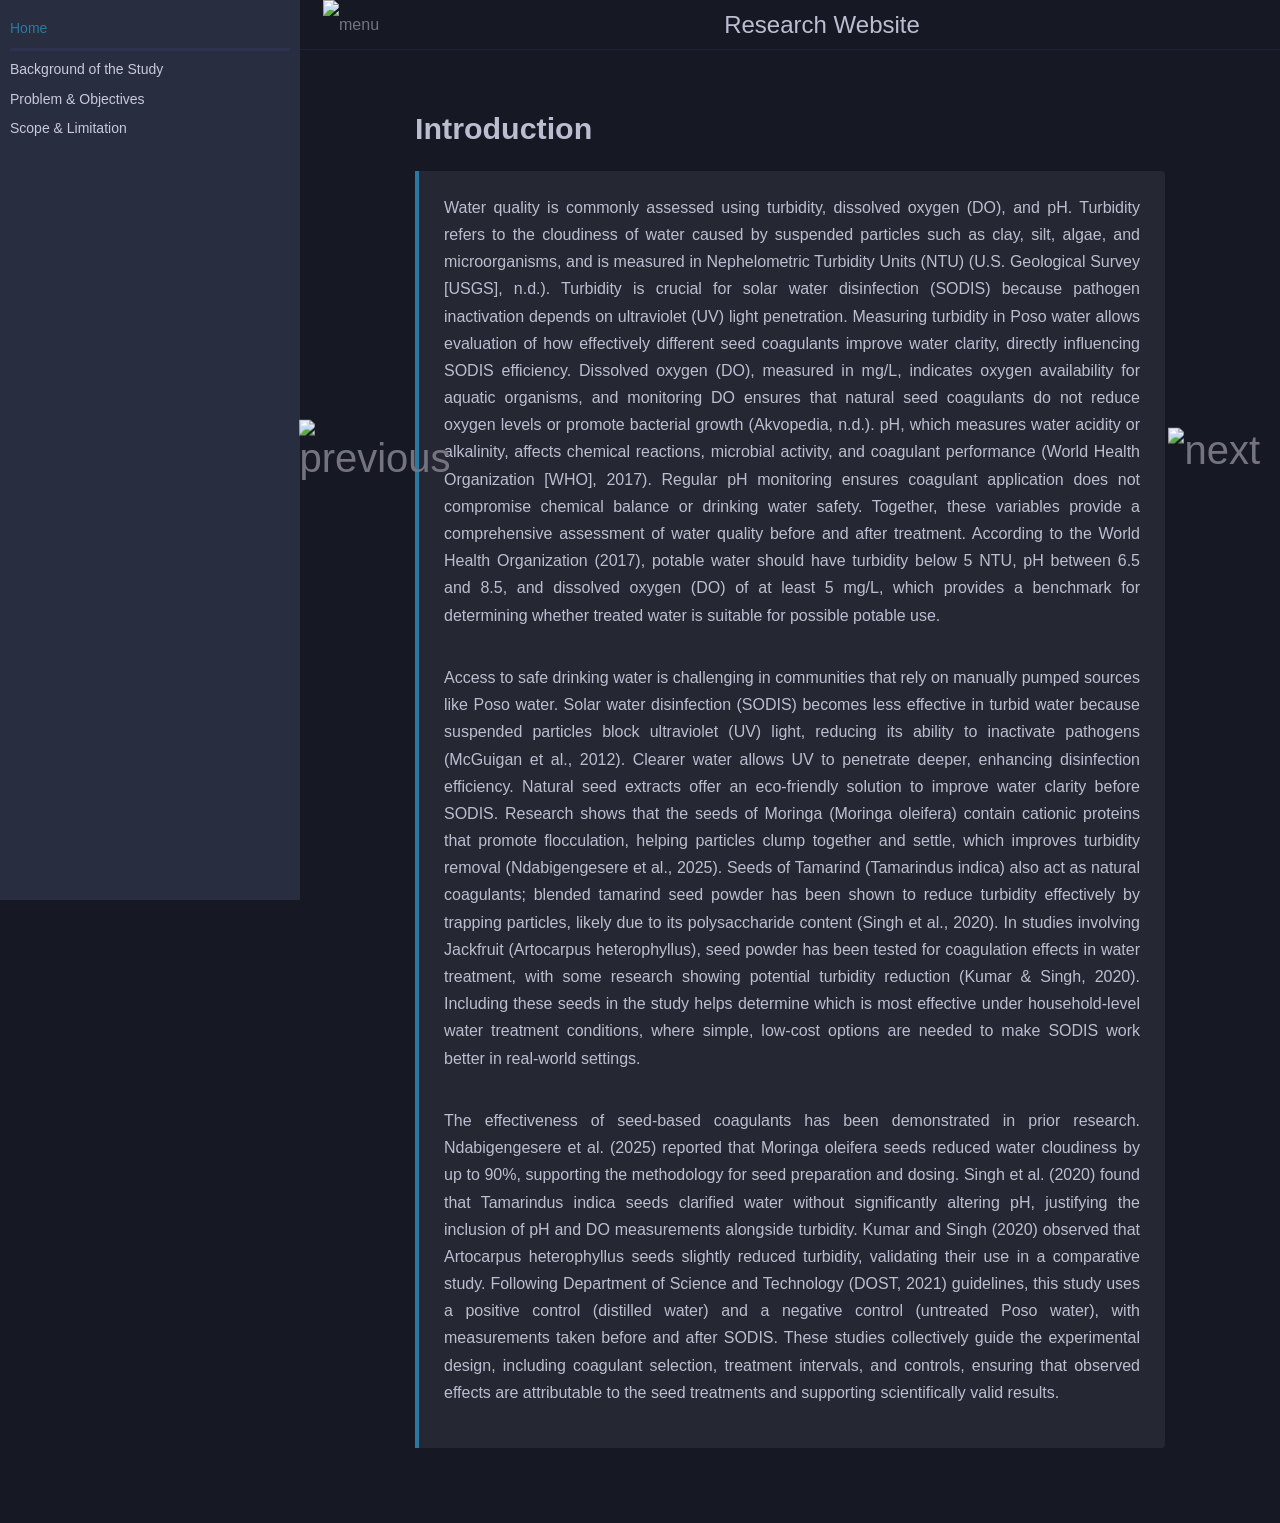
==== background.html @ 701020bc "feat: add background page" ====
<!doctype html>
<html lang="en" class="navy">
  <head>
    <meta charset="UTF-8" />
    <meta name="viewport" content="width=device-width, initial-scale=1.0" />
    <title>Home - Research Website</title>

    <!--External CSS-->
    <link rel="stylesheet" href="css/style.css" />

    <!--Internal CSS-->
    <style>
      .hero {
        background-color: var(--quote-bg);
        border-left: 4px solid var(--sidebar-active);
        padding: 2rem 2.5rem;
        margin-bottom: 2rem;
        border-radius: 0 8px 8px 0;
      }

      .hero h1 {
        font-size: 3rem;
        font-weight: 700;
        margin-bottom: 0.5rem;
        color: var(--fg);
      }

      .hero .meta {
        font-size: 1.4rem;
        color: var(--icons);
      }

      .member-list {
        display: flex;
        gap: 1rem;
        flex-wrap: wrap;
        list-style: none;
        padding: 0;
        margin: 1rem 0 2rem;
      }

      .member-list li {
        background-color: var(--quote-bg);
        border: 1px solid var(--table-border-color);
        border-radius: 6px;
        padding: 0.6rem 1.2rem;
        font-size: 1.4rem;
      }
    </style>
  </head>
  <body>
    <!--Input -->
    <input type="checkbox" id="sidebar-toggle-anchor" checked />

    <!--SideBar-->
    <nav class="sidebar">
      <div class="sidebar-scrollbox">
        <ol class="chapter">
          <li class="chapter-item">
            <span class="chapter-link-wrapper">
              <a href="index.html" class="active"> Home </a>
            </span>
          </li>

          <li class="spacer"></li>

          <!--Background SideBar Link -->
          <li class="chapter-item">
            <span class="chapter-link-wrapper">
              <a href="background.html">Background of the Study</a>
            </span>
          </li>

          <!--Problem & Objectives SideBar Link -->
          <li class="chapter-item">
            <span class="chapter-link-wrapper">
              <a href="problem.html">Problem &amp; Objectives</a>
            </span>
          </li>

          <!--Scope & Limitations SideBar Link -->
          <li class="chapter-item">
            <span class="chapter-link-wrapper">
              <a href="scope.html">Scope &amp; Limitation</a>
            </span>
          </li>
        </ol>
      </div>
    </nav>

    <!--Page Wrapper -->
    <div class="page-wrapper">
      <!--Top Menu Bar -->
      <div class="menu-bar">
        <div class="left-buttons">
          <label class="icon-button" for="sidebar-toggle-anchor">
            <img src="images/menu.svg" alt="menu" />
          </label>
        </div>

        <h1 class="menu-title">Research Website</h1>

        <div class="right-buttons"></div>
      </div>

      <!--Wide Nav Arrows -->
      <nav class="nav-wide-wrapper" aria-label="Page navigation">
        <!--Previous Arrow -->
        <a
          href="scope.html"
          class="nav-chapters previous"
          title="Previous chapter"
        >
          <img src="images/chevron-left.svg" alt="previous" />
        </a>
        <!--Next Arrow -->
        <a
          href="background.html"
          class="nav-chapters next"
          title="Previous chapter"
        >
          <img src="images/chevron-right.svg" alt="next" />
        </a>
      </nav>

      <!--Main Page -->
      <div class="page">
        <div id="content">
          <main>
            <h2 id="introduction">Introduction</h2>
            <div class="note">
              <p style="padding: 0.8rem 0; text-align: justify">
                Water quality is commonly assessed using turbidity, dissolved
                oxygen (DO), and pH. Turbidity refers to the cloudiness of water
                caused by suspended particles such as clay, silt, algae, and
                microorganisms, and is measured in Nephelometric Turbidity Units
                (NTU) (U.S. Geological Survey [USGS], n.d.). Turbidity is
                crucial for solar water disinfection (SODIS) because pathogen
                inactivation depends on ultraviolet (UV) light penetration.
                Measuring turbidity in Poso water allows evaluation of how
                effectively different seed coagulants improve water clarity,
                directly influencing SODIS efficiency. Dissolved oxygen (DO),
                measured in mg/L, indicates oxygen availability for aquatic
                organisms, and monitoring DO ensures that natural seed
                coagulants do not reduce oxygen levels or promote bacterial
                growth (Akvopedia, n.d.). pH, which measures water acidity or
                alkalinity, affects chemical reactions, microbial activity, and
                coagulant performance (World Health Organization [WHO], 2017).
                Regular pH monitoring ensures coagulant application does not
                compromise chemical balance or drinking water safety. Together,
                these variables provide a comprehensive assessment of water
                quality before and after treatment. According to the World
                Health Organization (2017), potable water should have turbidity
                below 5 NTU, pH between 6.5 and 8.5, and dissolved oxygen (DO)
                of at least 5 mg/L, which provides a benchmark for determining
                whether treated water is suitable for possible potable use.
              </p>

              <p style="padding: 0.8rem 0; text-align: justify">
                Access to safe drinking water is challenging in communities that
                rely on manually pumped sources like Poso water. Solar water
                disinfection (SODIS) becomes less effective in turbid water
                because suspended particles block ultraviolet (UV) light,
                reducing its ability to inactivate pathogens (McGuigan et al.,
                2012). Clearer water allows UV to penetrate deeper, enhancing
                disinfection efficiency. Natural seed extracts offer an
                eco-friendly solution to improve water clarity before SODIS.
                Research shows that the seeds of Moringa (Moringa oleifera)
                contain cationic proteins that promote flocculation, helping
                particles clump together and settle, which improves turbidity
                removal (Ndabigengesere et al., 2025). Seeds of Tamarind
                (Tamarindus indica) also act as natural coagulants; blended
                tamarind seed powder has been shown to reduce turbidity
                effectively by trapping particles, likely due to its
                polysaccharide content (Singh et al., 2020). In studies
                involving Jackfruit (Artocarpus heterophyllus), seed powder has
                been tested for coagulation effects in water treatment, with
                some research showing potential turbidity reduction (Kumar &
                Singh, 2020). Including these seeds in the study helps determine
                which is most effective under household-level water treatment
                conditions, where simple, low-cost options are needed to make
                SODIS work better in real-world settings.
              </p>

              <p style="padding: 0.8rem 0; text-align: justify">
                The effectiveness of seed-based coagulants has been demonstrated
                in prior research. Ndabigengesere et al. (2025) reported that
                Moringa oleifera seeds reduced water cloudiness by up to 90%,
                supporting the methodology for seed preparation and dosing.
                Singh et al. (2020) found that Tamarindus indica seeds clarified
                water without significantly altering pH, justifying the
                inclusion of pH and DO measurements alongside turbidity. Kumar
                and Singh (2020) observed that Artocarpus heterophyllus seeds
                slightly reduced turbidity, validating their use in a
                comparative study. Following Department of Science and
                Technology (DOST, 2021) guidelines, this study uses a positive
                control (distilled water) and a negative control (untreated Poso
                water), with measurements taken before and after SODIS. These
                studies collectively guide the experimental design, including
                coagulant selection, treatment intervals, and controls, ensuring
                that observed effects are attributable to the seed treatments
                and supporting scientifically valid results.
              </p>
            </div>
          </main>

          <nav class="nav-wrapper" aria-label="Page navigation">
            <a
              href="scope.html"
              class="mobile-nav-chapters previous"
              title="Previous chapter"
              aria-label="Previous chapter"
            >
              <svg xmlns="http://www.w3.org/2000/svg" viewBox="0 0 320 512">
                <path
                  d="M41.4 233.4c-12.5 12.5-12.5 32.8 0 45.3l160 160c12.5 12.5 32.8 12.5 45.3 0s12.5-32.8 0-45.3L109.3 256 246.6 118.6c12.5-12.5 12.5-32.8 0-45.3s-32.8-12.5-45.3 0l-160 160z"
                />
              </svg>
            </a>
            <a
              href="background.html"
              class="mobile-nav-chapters next"
              title="Next chapter"
              aria-label="Next chapter"
            >
              <svg xmlns="http://www.w3.org/2000/svg" viewBox="0 0 320 512">
                <path
                  d="M278.6 233.4c12.5 12.5 12.5 32.8 0 45.3l-160 160c-12.5 12.5-32.8 12.5-45.3 0s-12.5-32.8 0-45.3L210.7 256 73.4 118.6c-12.5-12.5-12.5-32.8 0-45.3s32.8-12.5 45.3 0l160 160z"
                />
              </svg>
            </a>
            <div style="clear: both"></div>
          </nav>
        </div>
      </div>
    </div>
  </body>
</html>
---- css/style.css ----
:root {
  font-size: 62.5%;
  --sidebar-width: 300px;
  --menu-bar-height: 50px;
  --page-padding: 15px;
  --content-max-width: 750px;
  --mono-font: "Source Code Pro", Consolas, "Ubuntu Mono", monospace;
  --code-font-size: 0.875em;
}

html {
  --bg: hsl(0, 0%, 100%);
  --fg: hsl(0, 0%, 0%);
  --sidebar-bg: #fafafa;
  --sidebar-fg: hsl(0, 0%, 0%);
  --sidebar-non-existant: #aaaaaa;
  --sidebar-active: #1f1fff;
  --sidebar-spacer: #f4f4f4;
  --scrollbar: #8f8f8f;
  --icons: #747474;
  --icons-hover: #000000;
  --links: #20609f;
  --inline-code-color: #301900;
  --theme-hover: #e6e6e6;
  --quote-bg: hsl(197, 37%, 96%);
  --quote-border: hsl(197, 37%, 91%);
  --table-border-color: hsl(0, 0%, 95%);
  --table-header-bg: hsl(0, 0%, 80%);
  --table-alternate-bg: hsl(0, 0%, 97%);
}

html.navy {
  --bg: hsl(226, 23%, 11%);
  --fg: #bcbdd0;
  --sidebar-bg: #282d3f;
  --sidebar-fg: #c8c9db;
  --sidebar-non-existant: #505274;
  --sidebar-active: #2b79a2;
  --sidebar-spacer: #2d334f;
  --scrollbar: var(--sidebar-fg);
  --icons: #737480;
  --icons-hover: #b7b9cc;
  --links: #2b79a2;
  --inline-code-color: #c5c8c6;
  --theme-hover: #282e40;
  --quote-bg: hsl(226, 15%, 17%);
  --quote-border: hsl(226, 15%, 22%);
  --table-border-color: hsl(226, 23%, 16%);
  --table-header-bg: hsl(226, 23%, 31%);
  --table-alternate-bg: hsl(226, 23%, 14%);
}

*,
*::before,
*::after {
  box-sizing: border-box;
  margin: 0;
  padding: 0;
}

html {
  font-family: "Open Sans", Arial, sans-serif;
  color: var(--fg);
  background-color: var(--bg);
  scrollbar-color: var(--scrollbar) transparent;
}

body {
  font-size: 1.6rem;
  overflow-x: hidden;
}

#sidebar-toggle-anchor {
  display: none;
}

.sidebar {
  position: fixed;
  left: 0;
  top: 0;
  bottom: 0;
  width: var(--sidebar-width);
  background-color: var(--sidebar-bg);
  color: var(--sidebar-fg);
  font-size: 0.875em;
  overflow: hidden;
  z-index: 200;
  transition: transform 0.3s;
}

.sidebar-scrollbox {
  overflow-y: auto;
  position: absolute;
  top: 0;
  bottom: 0;
  left: 0;
  right: 0;
  padding: 10px 10px;
}

#sidebar-toggle-anchor:not(:checked) ~ .sidebar {
  transform: translateX(calc(0px - var(--sidebar-width)));
}

@media only screen and (min-width: 620px) {
  #sidebar-toggle-anchor:checked ~ .page-wrapper {
    margin-left: var(--sidebar-width);
  }
}

.chapter {
  list-style: none;
  padding-left: 0;
  line-height: 2.2em;
}

.chapter li {
  color: var(--sidebar-non-existant);
  line-height: 1.5em;
  margin-top: 0.6em;
}

.chapter-link-wrapper {
  display: flex;
}

.chapter li a {
  text-decoration: none;
  color: var(--sidebar-fg);
  transition: color 0.2s;
}

.chapter li a:hover {
  color: var(--sidebar-active);
}

.chapter li a.active {
  color: var(--sidebar-active);
}

.chapter li.part-title {
  font-weight: bold;
  margin: 5px 0;
}

.section {
  list-style: none;
  padding-left: 20px;
  line-height: 1.9em;
}

.spacer {
  width: 100%;
  height: 3px;
  margin: 5px 0;
  background-color: var(--sidebar-spacer);
}

.page-wrapper {
  background-color: var(--bg);
  transition: margin-left 0.3s ease;
  min-height: 100vh;
}

.menu-bar {
  position: sticky;
  top: 0;
  z-index: 101;
  display: flex;
  align-items: center;
  background-color: var(--bg);
  border-bottom: 1px solid var(--table-border-color);
  height: var(--menu-bar-height);
  padding: 0 var(--page-padding);
}

.left-buttons {
  display: flex;
  align-items: center;
  gap: 4px;
}

.icon-button {
  border: none;
  background: none;
  color: var(--icons);
  cursor: pointer;
  padding: 0 8px;
  line-height: var(--menu-bar-height);
  font-size: 1.6rem;
  transition: color 0.2s;
  display: flex;
  align-items: center;
}

.icon-button:hover {
  color: var(--icons-hover);
}

.icon-button svg {
  width: 1em;
  height: 1em;
  fill: currentColor;
}

.menu-title {
  flex: 1;
  text-align: center;
  font-size: 2.4rem;
  font-weight: 200;
  white-space: nowrap;
  overflow: hidden;
  text-overflow: ellipsis;
  color: var(--fg);
}

.right-buttons {
  display: flex;
  align-items: center;
  margin-right: 8px;
}

.page {
  padding: 0 var(--page-padding);
}

#content {
  overflow-y: auto;
  padding: 0 5px 50px 5px;
}

#content main {
  margin: 0 auto;
  max-width: var(--content-max-width);
}

#content p {
  line-height: 1.7;
  margin-bottom: 1.2em;
}
#content ol {
  line-height: 1.7;
  margin-bottom: 1.2em;
  margin-left: 1.5em;
}
#content ul {
  line-height: 1.7;
  margin-bottom: 1.2em;
  margin-left: 1.5em;
}
#content li {
  margin-bottom: 0.5em;
}
#content blockquote p {
  margin-bottom: 0.5em;
}

#content a {
  color: var(--links);
  text-decoration: none;
}
#content a:hover {
  text-decoration: underline;
}

#content img,
#content video {
  max-width: 100%;
}

#content h1 {
  font-size: 2.8em;
  font-weight: 700;
  margin-top: 0.5em;
  margin-bottom: 0.8em;
  line-height: 1.2;
  color: var(--fg);
  border-bottom: 1px solid var(--table-border-color);
  padding-bottom: 0.3em;
}

#content h2,
#content h3 {
  margin-top: 2em;
  margin-bottom: 0.6em;
}
#content h2 {
  font-size: 1.9em;
  font-weight: 600;
}
#content h3 {
  font-size: 1.5em;
  font-weight: 600;
}
#content h4,
#content h5 {
  margin-top: 1.5em;
}

.nav-wide-wrapper {
  position: absolute;
  left: 0;
  right: 0;
  top: 0;
  bottom: 0;
  pointer-events: none;
}

.nav-chapters {
  font-size: 2.5em;
  text-align: center;
  text-decoration: none;
  position: absolute;
  top: 50%;
  transform: translateY(-50%);
  margin: 0;
  max-width: 150px;
  min-width: 90px;
  display: flex;
  justify-content: center;
  align-items: center;
  color: var(--icons);
  transition:
    color 0.2s,
    background-color 0.2s;
  border-radius: 8px;
  padding: 20px;
  pointer-events: auto;
  z-index: 210;
}

.nav-chapters:hover {
  text-decoration: none;
  background-color: var(--theme-hover);
  color: var(--icons-hover);
}

.nav-chapters svg {
  width: 1em;
  height: 1em;
  fill: currentColor;
}

.nav-chapters.previous {
  left: 0;
}
.nav-chapters.next {
  right: 0;
}

.nav-wrapper {
  margin-top: 50px;
  display: none;
}

.mobile-nav-chapters {
  font-size: 2.5em;
  text-align: center;
  text-decoration: none;
  width: 90px;
  border-radius: 8px;
  background-color: var(--sidebar-bg);
  color: var(--icons);
  display: flex;
  align-items: center;
  justify-content: center;
  padding: 12px 0;
  transition:
    color 0.2s,
    background-color 0.2s;
}

.mobile-nav-chapters svg {
  width: 0.7em;
  height: 0.7em;
  fill: currentColor;
}

.mobile-nav-chapters:hover {
  color: var(--icons-hover);
}

.previous {
  float: left;
}
.next {
  float: right;
}

@media only screen and (max-width: 1080px) {
  .nav-wide-wrapper {
    display: none;
  }
  .nav-wrapper {
    display: block;
  }
}

blockquote {
  margin: 25px 0;
  padding: 15px 25px;
  color: var(--fg);
  background-color: var(--quote-bg);
  border-left: 4px solid var(--sidebar-active);
  border-radius: 0 4px 4px 0;
  line-height: 1.6;
}

.note {
  margin: 25px 0;
  padding: 15px 25px;
  color: var(--fg);
  background-color: var(--quote-bg);
  border-left: 4px solid var(--sidebar-active);
  border-radius: 0 4px 4px 0;
  line-height: 1.6;
}

table {
  margin: 0 auto;
  border-collapse: collapse;
}
table td {
  padding: 3px 20px;
  border: 1px var(--table-border-color) solid;
}
table thead {
  background: var(--table-header-bg);
}
table thead td {
  font-weight: 700;
  border: none;
}
table thead th {
  padding: 3px 20px;
}
table thead tr {
  border: 1px var(--table-header-bg) solid;
}
table tbody tr:nth-child(2n) {
  background: var(--table-alternate-bg);
}

code {
  font-family: var(--mono-font);
  font-size: var(--code-font-size);
}

:not(pre) > code {
  color: var(--inline-code-color);
  background-color: var(--quote-bg);
  padding: 0.1em 0.3em;
  border-radius: 3px;
}

pre > code {
  display: block;
  padding: 1rem;
  overflow-x: auto;
}
@media only screen and (max-width: 619px) {
  #sidebar-toggle-anchor:checked ~ .sidebar-overlay {
    display: block;
  }

  .sidebar-overlay {
    display: none;
    position: fixed;
    top: 0;
    left: 0;
    right: 0;
    bottom: 0;
    z-index: 199;
    background: rgba(0, 0, 0, 0.4);
  }
}

@media only screen and (min-width: 620px) {
  #sidebar-toggle-anchor:checked
    ~ .page-wrapper
    .nav-wide-wrapper
    .nav-chapters.previous {
    left: var(--sidebar-width);
  }
}
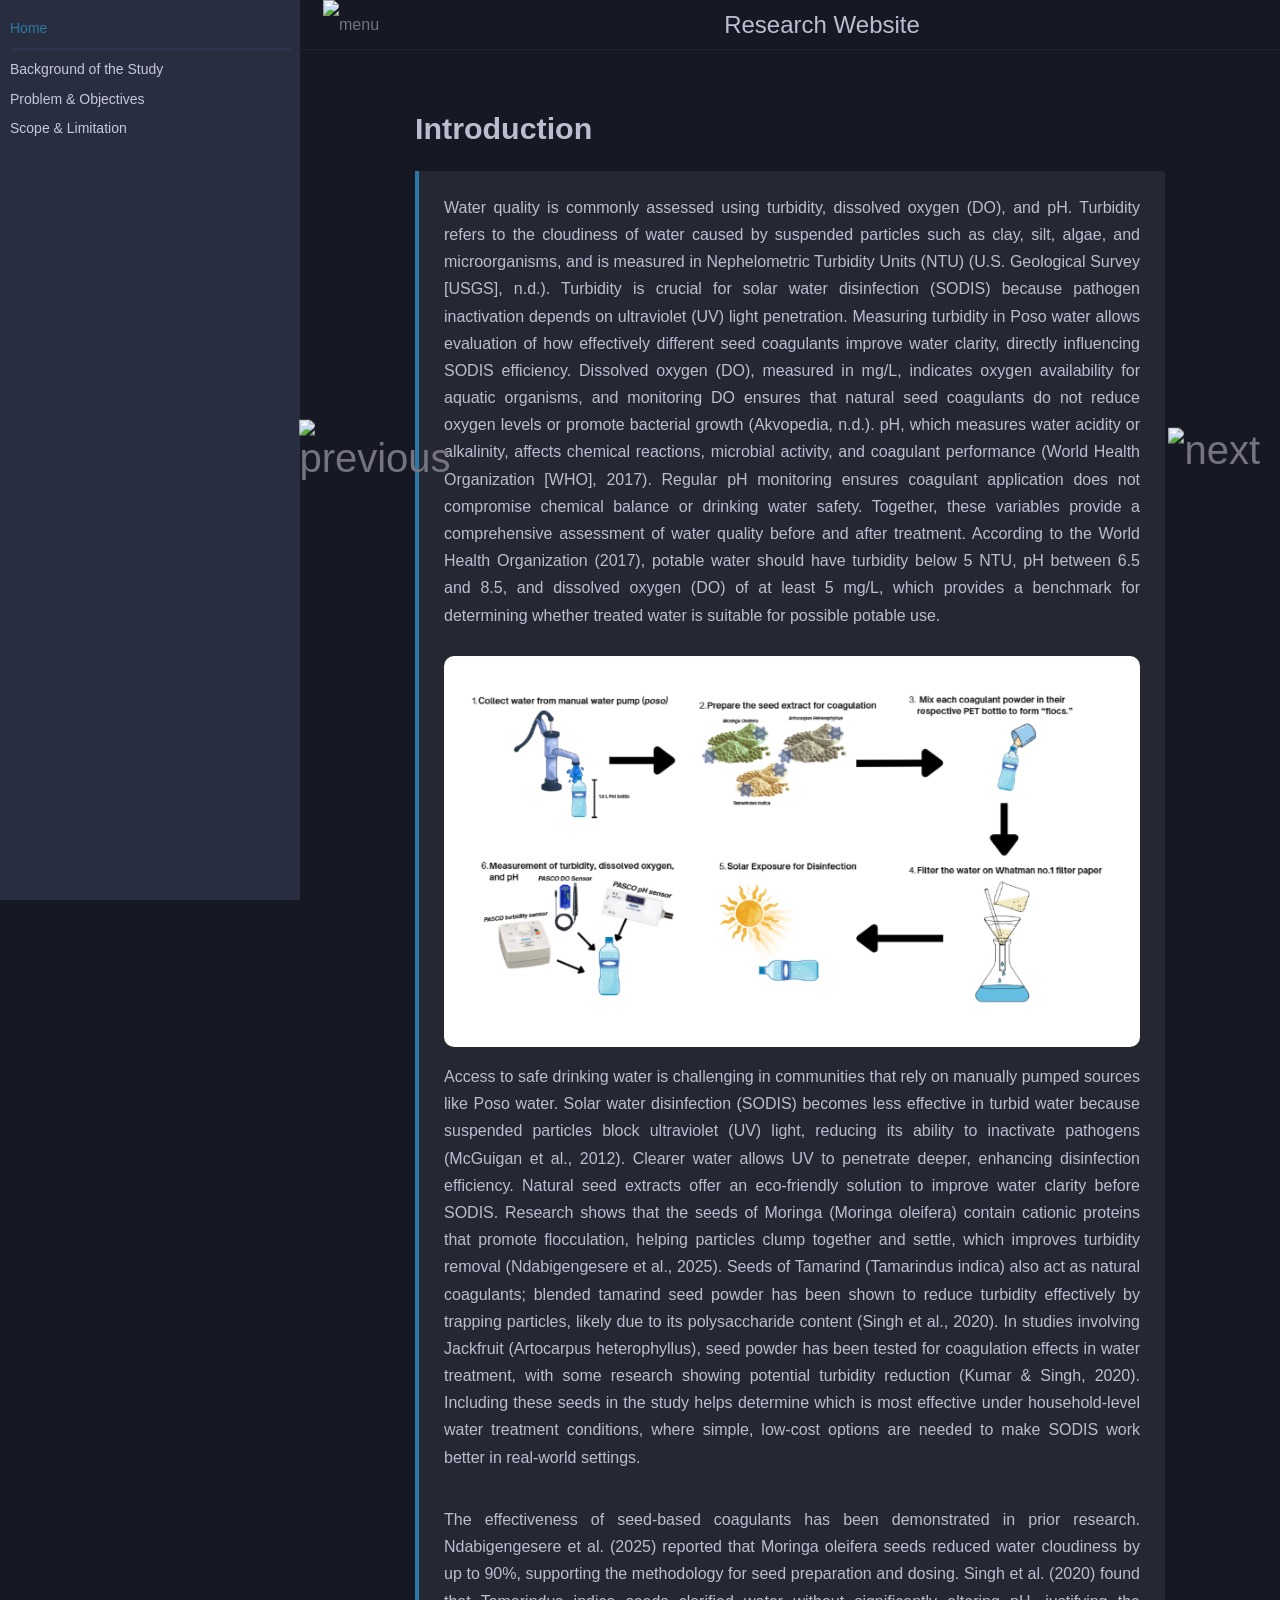
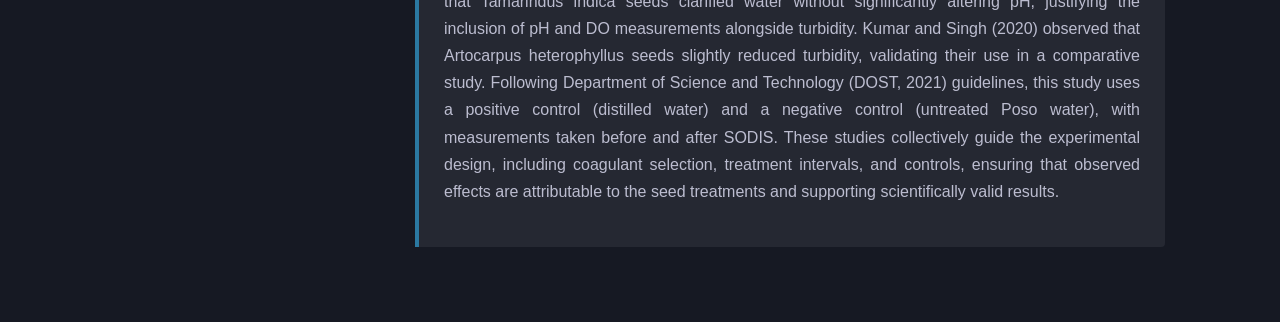
==== commit 243eddd2: "info added to problem.html and multimedia to bg" ====
--- a/background.html
+++ b/background.html
@@ -45,6 +45,10 @@
         border-radius: 6px;
         padding: 0.6rem 1.2rem;
         font-size: 1.4rem;
+      }
+
+      .images {
+        border-radius: 10px;
       }
     </style>
   </head>
@@ -155,7 +159,13 @@
                 of at least 5 mg/L, which provides a benchmark for determining
                 whether treated water is suitable for possible potable use.
               </p>
-
+              <div class="images">
+                <img 
+                  src="images/meth.png" 
+                  alt="multimedia" 
+                  style="border-radius: 10px;"
+                > 
+              </div>
               <p style="padding: 0.8rem 0; text-align: justify">
                 Access to safe drinking water is challenging in communities that
                 rely on manually pumped sources like Poso water. Solar water
--- a/css/style.css
+++ b/css/style.css
@@ -484,3 +484,8 @@
     left: var(--sidebar-width);
   }
 }
+
+.images {
+  border-radius: 10px;
+}
+
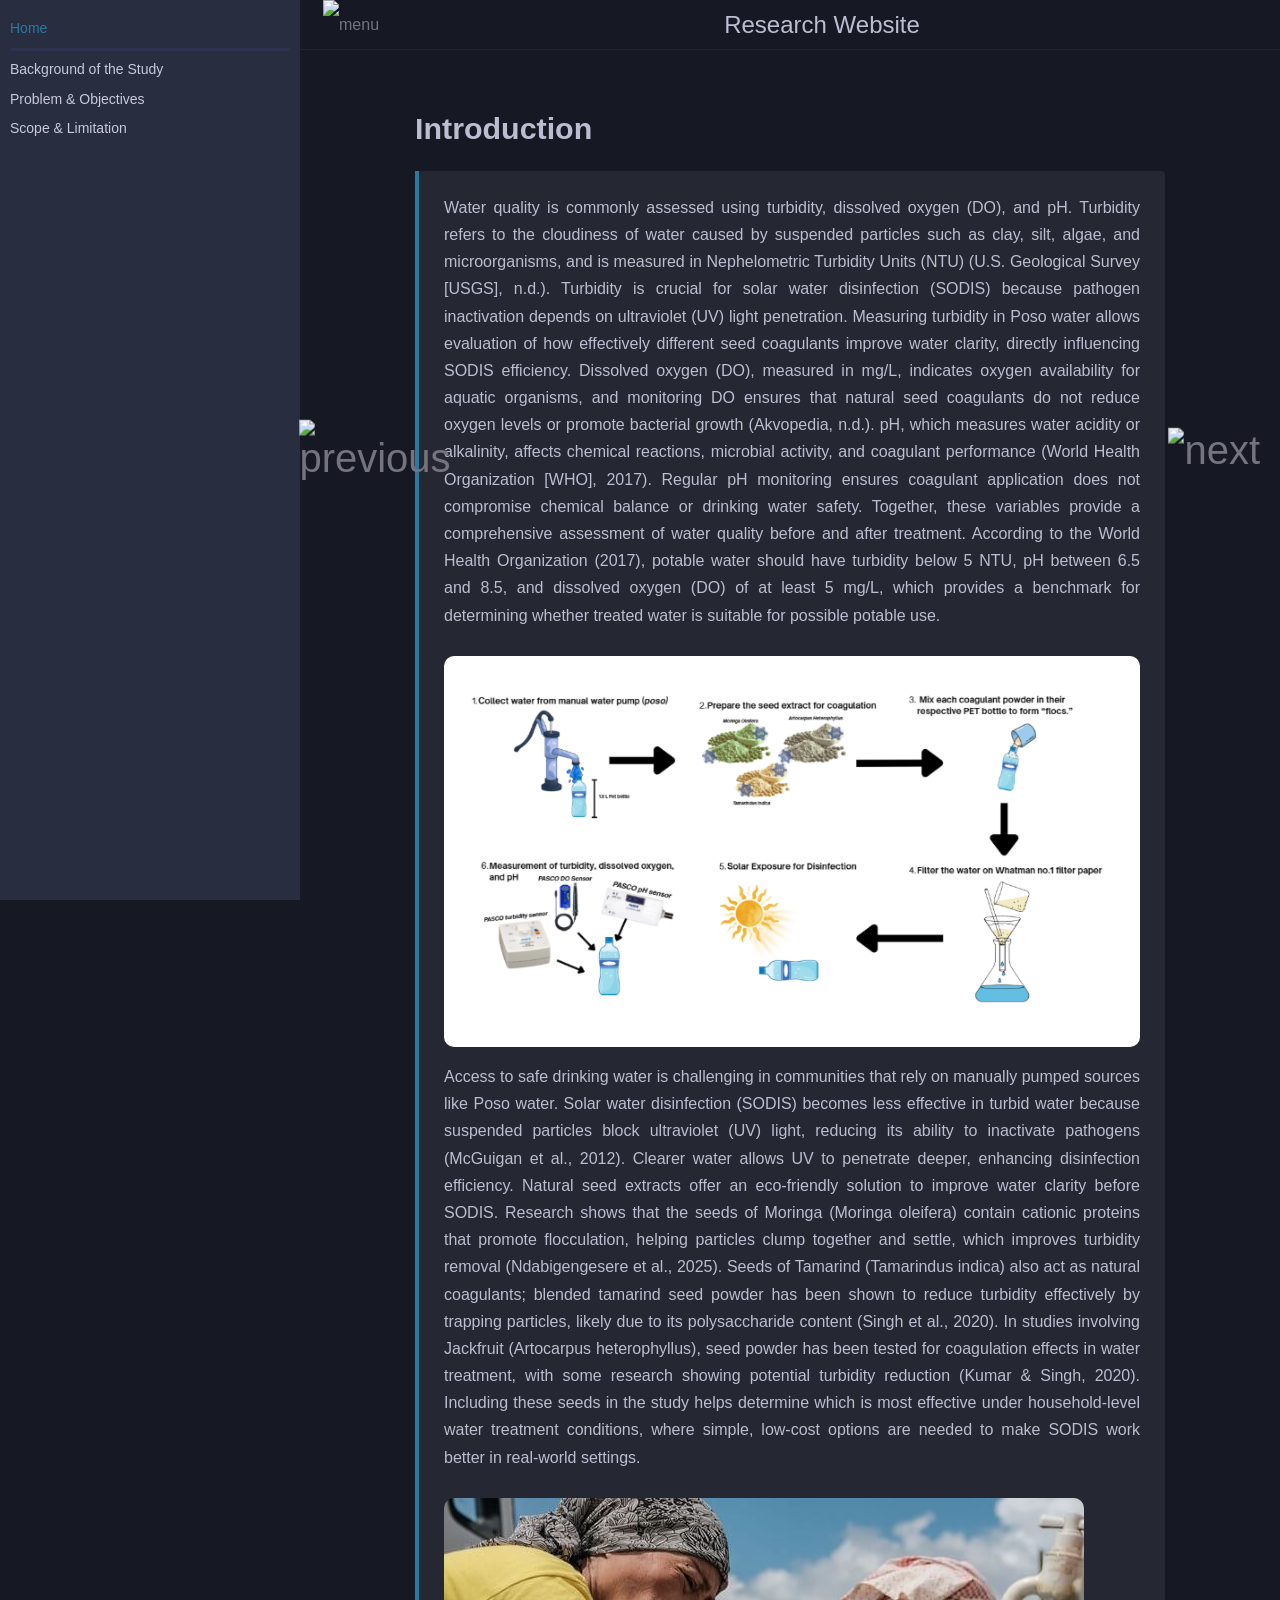
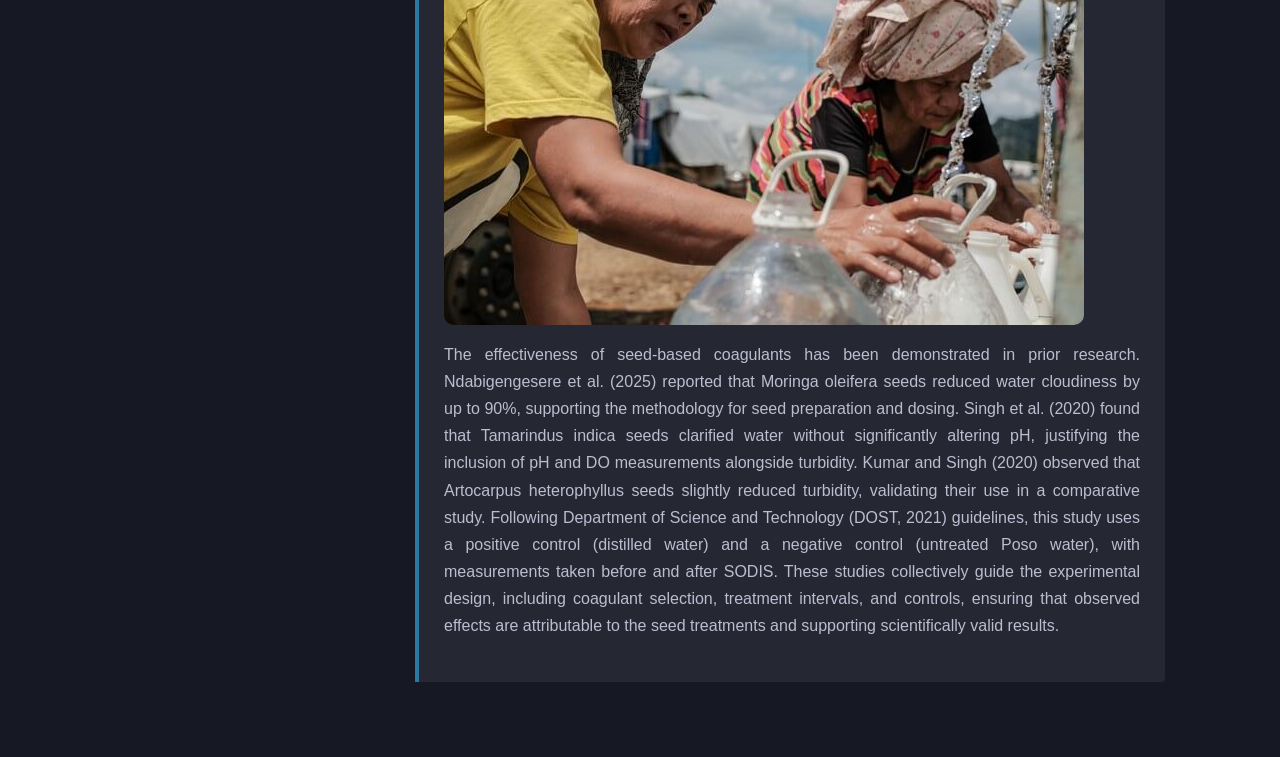
==== commit 598adeea: "added multimedia and navigation changes" ====
--- a/background.html
+++ b/background.html
@@ -111,7 +111,7 @@
       <nav class="nav-wide-wrapper" aria-label="Page navigation">
         <!--Previous Arrow -->
         <a
-          href="scope.html"
+          href="index.html"
           class="nav-chapters previous"
           title="Previous chapter"
         >
@@ -119,7 +119,7 @@
         </a>
         <!--Next Arrow -->
         <a
-          href="background.html"
+          href="problem.html"
           class="nav-chapters next"
           title="Previous chapter"
         >
@@ -159,13 +159,11 @@
                 of at least 5 mg/L, which provides a benchmark for determining
                 whether treated water is suitable for possible potable use.
               </p>
-              <div class="images">
                 <img 
                   src="images/meth.png" 
                   alt="multimedia" 
                   style="border-radius: 10px;"
                 > 
-              </div>
               <p style="padding: 0.8rem 0; text-align: justify">
                 Access to safe drinking water is challenging in communities that
                 rely on manually pumped sources like Poso water. Solar water
@@ -191,7 +189,11 @@
                 conditions, where simple, low-cost options are needed to make
                 SODIS work better in real-world settings.
               </p>
-
+                <img 
+                  src="images/water.jpg" 
+                  alt="multimedia" 
+                  style="border-radius: 10px;"
+                > 
               <p style="padding: 0.8rem 0; text-align: justify">
                 The effectiveness of seed-based coagulants has been demonstrated
                 in prior research. Ndabigengesere et al. (2025) reported that
@@ -216,7 +218,7 @@
 
           <nav class="nav-wrapper" aria-label="Page navigation">
             <a
-              href="scope.html"
+              href="index.html"
               class="mobile-nav-chapters previous"
               title="Previous chapter"
               aria-label="Previous chapter"
@@ -228,7 +230,7 @@
               </svg>
             </a>
             <a
-              href="background.html"
+              href="problem.html"
               class="mobile-nav-chapters next"
               title="Next chapter"
               aria-label="Next chapter"
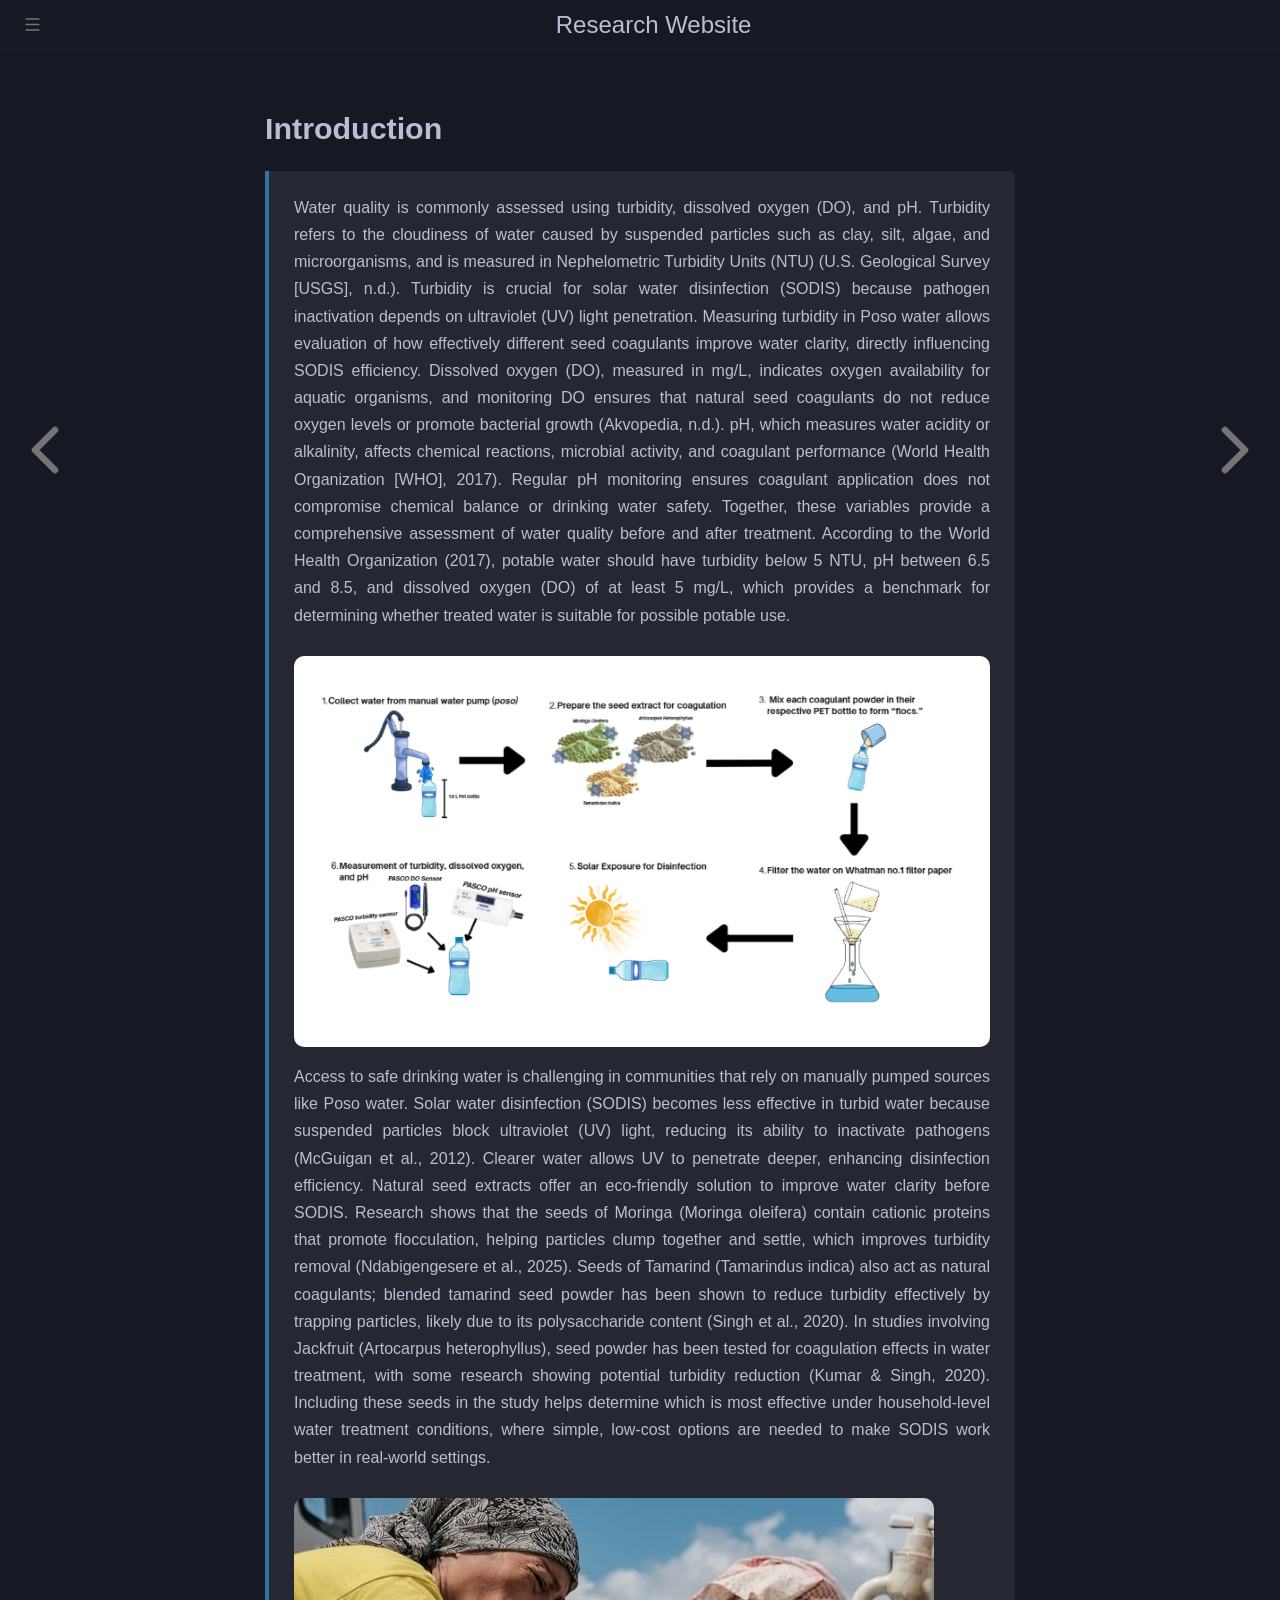
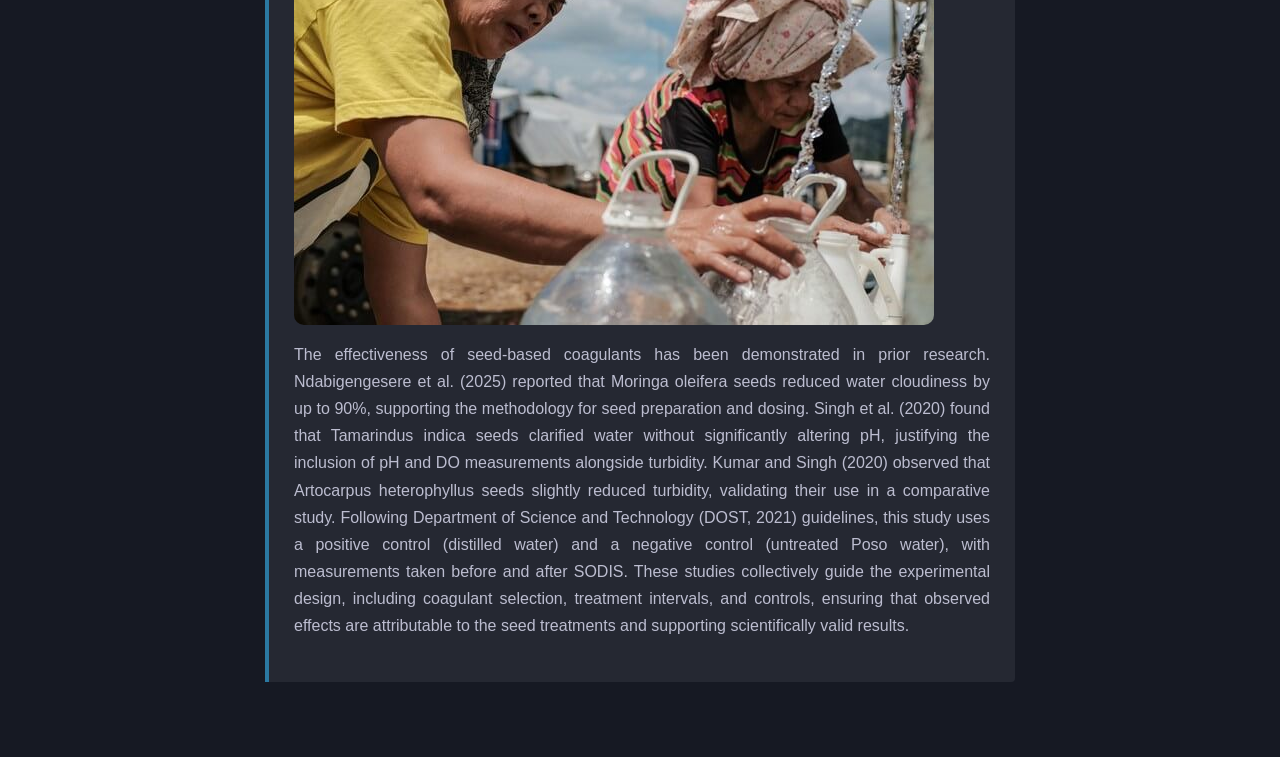
==== commit c230fad2: "fix: correct active sidebar link and add sidebar overlay" ====
--- a/background.html
+++ b/background.html
@@ -8,53 +8,12 @@
     <!--External CSS-->
     <link rel="stylesheet" href="css/style.css" />
 
-    <!--Internal CSS-->
-    <style>
-      .hero {
-        background-color: var(--quote-bg);
-        border-left: 4px solid var(--sidebar-active);
-        padding: 2rem 2.5rem;
-        margin-bottom: 2rem;
-        border-radius: 0 8px 8px 0;
-      }
-
-      .hero h1 {
-        font-size: 3rem;
-        font-weight: 700;
-        margin-bottom: 0.5rem;
-        color: var(--fg);
-      }
-
-      .hero .meta {
-        font-size: 1.4rem;
-        color: var(--icons);
-      }
-
-      .member-list {
-        display: flex;
-        gap: 1rem;
-        flex-wrap: wrap;
-        list-style: none;
-        padding: 0;
-        margin: 1rem 0 2rem;
-      }
-
-      .member-list li {
-        background-color: var(--quote-bg);
-        border: 1px solid var(--table-border-color);
-        border-radius: 6px;
-        padding: 0.6rem 1.2rem;
-        font-size: 1.4rem;
-      }
-
-      .images {
-        border-radius: 10px;
-      }
-    </style>
+    <!--Internal CSS - nothing page-specific needed here-->
   </head>
   <body>
     <!--Input -->
-    <input type="checkbox" id="sidebar-toggle-anchor" checked />
+    <input type="checkbox" id="sidebar-toggle-anchor" />
+    <label class="sidebar-overlay" for="sidebar-toggle-anchor"></label>
 
     <!--SideBar-->
     <nav class="sidebar">
@@ -62,7 +21,7 @@
         <ol class="chapter">
           <li class="chapter-item">
             <span class="chapter-link-wrapper">
-              <a href="index.html" class="active"> Home </a>
+              <a href="index.html"> Home </a>
             </span>
           </li>
 
@@ -71,7 +30,7 @@
           <!--Background SideBar Link -->
           <li class="chapter-item">
             <span class="chapter-link-wrapper">
-              <a href="background.html">Background of the Study</a>
+              <a href="background.html" class="active">Background of the Study</a>
             </span>
           </li>
 
@@ -110,19 +69,11 @@
       <!--Wide Nav Arrows -->
       <nav class="nav-wide-wrapper" aria-label="Page navigation">
         <!--Previous Arrow -->
-        <a
-          href="index.html"
-          class="nav-chapters previous"
-          title="Previous chapter"
-        >
+        <a href="index.html" class="nav-chapters previous" title="Previous chapter">
           <img src="images/chevron-left.svg" alt="previous" />
         </a>
         <!--Next Arrow -->
-        <a
-          href="problem.html"
-          class="nav-chapters next"
-          title="Previous chapter"
-        >
+        <a href="problem.html" class="nav-chapters next" title="Next chapter">
           <img src="images/chevron-right.svg" alt="next" />
         </a>
       </nav>
@@ -134,83 +85,60 @@
             <h2 id="introduction">Introduction</h2>
             <div class="note">
               <p style="padding: 0.8rem 0; text-align: justify">
-                Water quality is commonly assessed using turbidity, dissolved
-                oxygen (DO), and pH. Turbidity refers to the cloudiness of water
-                caused by suspended particles such as clay, silt, algae, and
-                microorganisms, and is measured in Nephelometric Turbidity Units
-                (NTU) (U.S. Geological Survey [USGS], n.d.). Turbidity is
-                crucial for solar water disinfection (SODIS) because pathogen
-                inactivation depends on ultraviolet (UV) light penetration.
-                Measuring turbidity in Poso water allows evaluation of how
-                effectively different seed coagulants improve water clarity,
-                directly influencing SODIS efficiency. Dissolved oxygen (DO),
-                measured in mg/L, indicates oxygen availability for aquatic
-                organisms, and monitoring DO ensures that natural seed
-                coagulants do not reduce oxygen levels or promote bacterial
-                growth (Akvopedia, n.d.). pH, which measures water acidity or
-                alkalinity, affects chemical reactions, microbial activity, and
-                coagulant performance (World Health Organization [WHO], 2017).
-                Regular pH monitoring ensures coagulant application does not
-                compromise chemical balance or drinking water safety. Together,
-                these variables provide a comprehensive assessment of water
-                quality before and after treatment. According to the World
-                Health Organization (2017), potable water should have turbidity
-                below 5 NTU, pH between 6.5 and 8.5, and dissolved oxygen (DO)
-                of at least 5 mg/L, which provides a benchmark for determining
-                whether treated water is suitable for possible potable use.
+                Water quality is commonly assessed using turbidity, dissolved oxygen (DO), and pH.
+                Turbidity refers to the cloudiness of water caused by suspended particles such as
+                clay, silt, algae, and microorganisms, and is measured in Nephelometric Turbidity
+                Units (NTU) (U.S. Geological Survey [USGS], n.d.). Turbidity is crucial for solar
+                water disinfection (SODIS) because pathogen inactivation depends on ultraviolet (UV)
+                light penetration. Measuring turbidity in Poso water allows evaluation of how
+                effectively different seed coagulants improve water clarity, directly influencing
+                SODIS efficiency. Dissolved oxygen (DO), measured in mg/L, indicates oxygen
+                availability for aquatic organisms, and monitoring DO ensures that natural seed
+                coagulants do not reduce oxygen levels or promote bacterial growth (Akvopedia,
+                n.d.). pH, which measures water acidity or alkalinity, affects chemical reactions,
+                microbial activity, and coagulant performance (World Health Organization [WHO],
+                2017). Regular pH monitoring ensures coagulant application does not compromise
+                chemical balance or drinking water safety. Together, these variables provide a
+                comprehensive assessment of water quality before and after treatment. According to
+                the World Health Organization (2017), potable water should have turbidity below 5
+                NTU, pH between 6.5 and 8.5, and dissolved oxygen (DO) of at least 5 mg/L, which
+                provides a benchmark for determining whether treated water is suitable for possible
+                potable use.
               </p>
-                <img 
-                  src="images/meth.png" 
-                  alt="multimedia" 
-                  style="border-radius: 10px;"
-                > 
+              <img src="images/meth.png" alt="multimedia" style="border-radius: 10px" />
               <p style="padding: 0.8rem 0; text-align: justify">
-                Access to safe drinking water is challenging in communities that
-                rely on manually pumped sources like Poso water. Solar water
-                disinfection (SODIS) becomes less effective in turbid water
-                because suspended particles block ultraviolet (UV) light,
-                reducing its ability to inactivate pathogens (McGuigan et al.,
-                2012). Clearer water allows UV to penetrate deeper, enhancing
-                disinfection efficiency. Natural seed extracts offer an
-                eco-friendly solution to improve water clarity before SODIS.
-                Research shows that the seeds of Moringa (Moringa oleifera)
-                contain cationic proteins that promote flocculation, helping
-                particles clump together and settle, which improves turbidity
-                removal (Ndabigengesere et al., 2025). Seeds of Tamarind
-                (Tamarindus indica) also act as natural coagulants; blended
-                tamarind seed powder has been shown to reduce turbidity
-                effectively by trapping particles, likely due to its
-                polysaccharide content (Singh et al., 2020). In studies
-                involving Jackfruit (Artocarpus heterophyllus), seed powder has
-                been tested for coagulation effects in water treatment, with
-                some research showing potential turbidity reduction (Kumar &
-                Singh, 2020). Including these seeds in the study helps determine
-                which is most effective under household-level water treatment
-                conditions, where simple, low-cost options are needed to make
-                SODIS work better in real-world settings.
+                Access to safe drinking water is challenging in communities that rely on manually
+                pumped sources like Poso water. Solar water disinfection (SODIS) becomes less
+                effective in turbid water because suspended particles block ultraviolet (UV) light,
+                reducing its ability to inactivate pathogens (McGuigan et al., 2012). Clearer water
+                allows UV to penetrate deeper, enhancing disinfection efficiency. Natural seed
+                extracts offer an eco-friendly solution to improve water clarity before SODIS.
+                Research shows that the seeds of Moringa (Moringa oleifera) contain cationic
+                proteins that promote flocculation, helping particles clump together and settle,
+                which improves turbidity removal (Ndabigengesere et al., 2025). Seeds of Tamarind
+                (Tamarindus indica) also act as natural coagulants; blended tamarind seed powder has
+                been shown to reduce turbidity effectively by trapping particles, likely due to its
+                polysaccharide content (Singh et al., 2020). In studies involving Jackfruit
+                (Artocarpus heterophyllus), seed powder has been tested for coagulation effects in
+                water treatment, with some research showing potential turbidity reduction (Kumar &
+                Singh, 2020). Including these seeds in the study helps determine which is most
+                effective under household-level water treatment conditions, where simple, low-cost
+                options are needed to make SODIS work better in real-world settings.
               </p>
-                <img 
-                  src="images/water.jpg" 
-                  alt="multimedia" 
-                  style="border-radius: 10px;"
-                > 
+              <img src="images/water.jpg" alt="multimedia" style="border-radius: 10px" />
               <p style="padding: 0.8rem 0; text-align: justify">
-                The effectiveness of seed-based coagulants has been demonstrated
-                in prior research. Ndabigengesere et al. (2025) reported that
-                Moringa oleifera seeds reduced water cloudiness by up to 90%,
-                supporting the methodology for seed preparation and dosing.
-                Singh et al. (2020) found that Tamarindus indica seeds clarified
-                water without significantly altering pH, justifying the
-                inclusion of pH and DO measurements alongside turbidity. Kumar
-                and Singh (2020) observed that Artocarpus heterophyllus seeds
-                slightly reduced turbidity, validating their use in a
-                comparative study. Following Department of Science and
-                Technology (DOST, 2021) guidelines, this study uses a positive
-                control (distilled water) and a negative control (untreated Poso
-                water), with measurements taken before and after SODIS. These
-                studies collectively guide the experimental design, including
-                coagulant selection, treatment intervals, and controls, ensuring
-                that observed effects are attributable to the seed treatments
+                The effectiveness of seed-based coagulants has been demonstrated in prior research.
+                Ndabigengesere et al. (2025) reported that Moringa oleifera seeds reduced water
+                cloudiness by up to 90%, supporting the methodology for seed preparation and dosing.
+                Singh et al. (2020) found that Tamarindus indica seeds clarified water without
+                significantly altering pH, justifying the inclusion of pH and DO measurements
+                alongside turbidity. Kumar and Singh (2020) observed that Artocarpus heterophyllus
+                seeds slightly reduced turbidity, validating their use in a comparative study.
+                Following Department of Science and Technology (DOST, 2021) guidelines, this study
+                uses a positive control (distilled water) and a negative control (untreated Poso
+                water), with measurements taken before and after SODIS. These studies collectively
+                guide the experimental design, including coagulant selection, treatment intervals,
+                and controls, ensuring that observed effects are attributable to the seed treatments
                 and supporting scientifically valid results.
               </p>
             </div>
@@ -223,11 +151,7 @@
               title="Previous chapter"
               aria-label="Previous chapter"
             >
-              <svg xmlns="http://www.w3.org/2000/svg" viewBox="0 0 320 512">
-                <path
-                  d="M41.4 233.4c-12.5 12.5-12.5 32.8 0 45.3l160 160c12.5 12.5 32.8 12.5 45.3 0s12.5-32.8 0-45.3L109.3 256 246.6 118.6c12.5-12.5 12.5-32.8 0-45.3s-32.8-12.5-45.3 0l-160 160z"
-                />
-              </svg>
+              <img src="images/chevron-left.svg" alt="previous" />
             </a>
             <a
               href="problem.html"
@@ -235,11 +159,7 @@
               title="Next chapter"
               aria-label="Next chapter"
             >
-              <svg xmlns="http://www.w3.org/2000/svg" viewBox="0 0 320 512">
-                <path
-                  d="M278.6 233.4c12.5 12.5 12.5 32.8 0 45.3l-160 160c-12.5 12.5-32.8 12.5-45.3 0s-12.5-32.8 0-45.3L210.7 256 73.4 118.6c-12.5-12.5-12.5-32.8 0-45.3s32.8-12.5 45.3 0l160 160z"
-                />
-              </svg>
+              <img src="images/chevron-right.svg" alt="previous" />
             </a>
             <div style="clear: both"></div>
           </nav>
--- a/css/style.css
+++ b/css/style.css
@@ -1,56 +1,81 @@
+/* ============================================================
+   GLOBAL VARIABLES
+   These are reusable values (like colors and sizes) stored
+   under a name so you only have to change them in one place.
+   "rem" = relative to the root font size (set to 10px below,
+   so 1.6rem = 16px). "em" = relative to the current element.
+   ============================================================ */
 
 :root {
+  /* Makes 1rem = 10px, so math is easier (e.g. 1.6rem = 16px) */
   font-size: 62.5%;
-  --sidebar-width: 300px;
-  --menu-bar-height: 50px;
-  --page-padding: 15px;
-  --content-max-width: 750px;
+
+  --sidebar-width: 300px;      /* How wide the left sidebar panel is */
+  --menu-bar-height: 50px;     /* Height of the top bar */
+  --page-padding: 15px;        /* Space on left/right of the page */
+  --content-max-width: 750px;  /* Main text won't stretch wider than this */
   --mono-font: "Source Code Pro", Consolas, "Ubuntu Mono", monospace;
   --code-font-size: 0.875em;
 }
 
+/* ============================================================
+   LIGHT THEME COLORS  (default / white background)
+   These color variables get used throughout the file via var().
+   ============================================================ */
 html {
-  --bg: hsl(0, 0%, 100%);
-  --fg: hsl(0, 0%, 0%);
-  --sidebar-bg: #fafafa;
-  --sidebar-fg: hsl(0, 0%, 0%);
-  --sidebar-non-existant: #aaaaaa;
-  --sidebar-active: #1f1fff;
-  --sidebar-spacer: #f4f4f4;
-  --scrollbar: #8f8f8f;
-  --icons: #747474;
-  --icons-hover: #000000;
-  --links: #20609f;
-  --inline-code-color: #301900;
-  --theme-hover: #e6e6e6;
-  --quote-bg: hsl(197, 37%, 96%);
-  --quote-border: hsl(197, 37%, 91%);
-  --table-border-color: hsl(0, 0%, 95%);
-  --table-header-bg: hsl(0, 0%, 80%);
-  --table-alternate-bg: hsl(0, 0%, 97%);
-}
-
+  --bg: hsl(0, 0%, 100%);           /* Page background — white */
+  --fg: hsl(0, 0%, 0%);             /* Main text color — black */
+  --sidebar-bg: #fafafa;            /* Sidebar background — off-white */
+  --sidebar-fg: hsl(0, 0%, 0%);    /* Sidebar text — black */
+  --sidebar-non-existant: #aaaaaa; /* Gray for links that don't exist yet */
+  --sidebar-active: #1f1fff;       /* Blue highlight for the current page link */
+  --sidebar-spacer: #f4f4f4;       /* Color of the thin divider line in sidebar */
+  --scrollbar: #8f8f8f;            /* Scrollbar color */
+  --icons: #747474;                /* Default gray for icons (hamburger, arrows) */
+  --icons-hover: #000000;          /* Icon color when you hover over them — black */
+  --links: #20609f;                /* Blue for clickable links in the content */
+  --inline-code-color: #301900;   /* Dark brown for inline code text */
+  --theme-hover: #e6e6e6;          /* Light gray background shown on hover */
+  --quote-bg: hsl(197, 37%, 96%);  /* Very light blue for note/quote boxes */
+  --quote-border: hsl(197, 37%, 91%);       /* Slightly darker blue for quote borders */
+  --table-border-color: hsl(0, 0%, 95%);    /* Light gray table cell borders */
+  --table-header-bg: hsl(0, 0%, 80%);       /* Gray background for table headers */
+  --table-alternate-bg: hsl(0, 0%, 97%);   /* Slightly off-white for every other table row */
+}
+
+/* ============================================================
+   DARK / NAVY THEME COLORS
+   When <html class="navy"> is set, these override the light
+   theme colors above. Everything else stays the same.
+   ============================================================ */
 html.navy {
-  --bg: hsl(226, 23%, 11%);
-  --fg: #bcbdd0;
-  --sidebar-bg: #282d3f;
-  --sidebar-fg: #c8c9db;
-  --sidebar-non-existant: #505274;
-  --sidebar-active: #2b79a2;
-  --sidebar-spacer: #2d334f;
-  --scrollbar: var(--sidebar-fg);
-  --icons: #737480;
-  --icons-hover: #b7b9cc;
-  --links: #2b79a2;
-  --inline-code-color: #c5c8c6;
-  --theme-hover: #282e40;
-  --quote-bg: hsl(226, 15%, 17%);
-  --quote-border: hsl(226, 15%, 22%);
-  --table-border-color: hsl(226, 23%, 16%);
-  --table-header-bg: hsl(226, 23%, 31%);
-  --table-alternate-bg: hsl(226, 23%, 14%);
-}
-
+  --bg: hsl(226, 23%, 11%);         /* Dark navy page background */
+  --fg: #bcbdd0;                     /* Light gray text */
+  --sidebar-bg: #282d3f;            /* Darker navy sidebar */
+  --sidebar-fg: #c8c9db;            /* Light lavender sidebar text */
+  --sidebar-non-existant: #505274; /* Muted purple for missing links */
+  --sidebar-active: #2b79a2;       /* Teal-blue for active page link */
+  --sidebar-spacer: #2d334f;       /* Dark divider line */
+  --scrollbar: var(--sidebar-fg);  /* Scrollbar matches sidebar text color */
+  --icons: #737480;                 /* Muted gray icons */
+  --icons-hover: #b7b9cc;          /* Lighter gray on hover */
+  --links: #2b79a2;                 /* Teal-blue links */
+  --inline-code-color: #c5c8c6;   /* Light gray code text */
+  --theme-hover: #282e40;          /* Hover background for dark theme */
+  --quote-bg: hsl(226, 15%, 17%);  /* Dark note/quote box background */
+  --quote-border: hsl(226, 15%, 22%);       /* Slightly lighter border for quotes */
+  --table-border-color: hsl(226, 23%, 16%); /* Dark table borders */
+  --table-header-bg: hsl(226, 23%, 31%);    /* Medium-dark table header */
+  --table-alternate-bg: hsl(226, 23%, 14%); /* Slightly lighter alternate rows */
+}
+
+/* ============================================================
+   RESET
+   Browsers add default margin/padding to elements. This removes
+   all of that so we start from zero and control everything ourselves.
+   box-sizing: border-box means padding and border are included
+   inside an element's width/height, which is easier to work with.
+   ============================================================ */
 *,
 *::before,
 *::after {
@@ -59,24 +84,36 @@
   padding: 0;
 }
 
+/* ============================================================
+   BASE HTML & BODY STYLES
+   ============================================================ */
 html {
-  font-family: "Open Sans", Arial, sans-serif;
+  font-family: "Open Sans", Arial, sans-serif; /* Main font for the whole page */
   color: var(--fg);
   background-color: var(--bg);
-  scrollbar-color: var(--scrollbar) transparent;
+  scrollbar-color: var(--scrollbar) transparent; /* Styles the browser scrollbar */
 }
 
 body {
-  font-size: 1.6rem;
-  overflow-x: hidden;
-}
-
+  font-size: 1.6rem;   /* 16px — comfortable reading size */
+  overflow-x: hidden;  /* Hides the horizontal scrollbar so the page doesn't scroll sideways */
+}
+
+/* ============================================================
+   SIDEBAR TOGGLE  (the checkbox trick)
+   The sidebar open/close uses a hidden checkbox.
+   Clicking the hamburger menu label checks/unchecks it,
+   and CSS uses :checked to show or hide the sidebar.
+   ============================================================ */
+
+/* The checkbox itself is invisible — it's only used to track state */
 #sidebar-toggle-anchor {
   display: none;
 }
 
+/* The sidebar panel on the left side */
 .sidebar {
-  position: fixed;
+  position: fixed;    /* Stays in place even when you scroll */
   left: 0;
   top: 0;
   bottom: 0;
@@ -85,12 +122,13 @@
   color: var(--sidebar-fg);
   font-size: 0.875em;
   overflow: hidden;
-  z-index: 200;
-  transition: transform 0.3s;
-}
-
+  z-index: 200;          /* Sits on top of most other elements */
+  transition: transform 0.3s; /* Smooth slide animation */
+}
+
+/* The scrollable area inside the sidebar */
 .sidebar-scrollbox {
-  overflow-y: auto;
+  overflow-y: auto;  /* Adds a scrollbar inside the sidebar if content is too tall */
   position: absolute;
   top: 0;
   bottom: 0;
@@ -99,18 +137,26 @@
   padding: 10px 10px;
 }
 
+/* When the checkbox is NOT checked, slide the sidebar off-screen to the left */
 #sidebar-toggle-anchor:not(:checked) ~ .sidebar {
   transform: translateX(calc(0px - var(--sidebar-width)));
 }
 
+/* On screens wider than 620px, push the main content right to make room for the open sidebar */
 @media only screen and (min-width: 620px) {
   #sidebar-toggle-anchor:checked ~ .page-wrapper {
     margin-left: var(--sidebar-width);
   }
 }
 
+/* ============================================================
+   SIDEBAR NAVIGATION LIST
+   The list of chapter/page links inside the sidebar.
+   ============================================================ */
+
+/* The <ol> list of chapters */
 .chapter {
-  list-style: none;
+  list-style: none; /* Removes the default numbered list style */
   padding-left: 0;
   line-height: 2.2em;
 }
@@ -125,31 +171,23 @@
   display: flex;
 }
 
+/* Links inside the chapter list */
 .chapter li a {
-  text-decoration: none;
+  text-decoration: none;       /* No underline */
   color: var(--sidebar-fg);
-  transition: color 0.2s;
+  transition: color 0.2s;      /* Color fades smoothly on hover */
 }
 
 .chapter li a:hover {
-  color: var(--sidebar-active);
-}
-
+  color: var(--sidebar-active); /* Turn blue on hover */
+}
+
+/* The link for the page you're currently on */
 .chapter li a.active {
   color: var(--sidebar-active);
 }
 
-.chapter li.part-title {
-  font-weight: bold;
-  margin: 5px 0;
-}
-
-.section {
-  list-style: none;
-  padding-left: 20px;
-  line-height: 1.9em;
-}
-
+/* The thin horizontal divider bar in the sidebar */
 .spacer {
   width: 100%;
   height: 3px;
@@ -157,14 +195,22 @@
   background-color: var(--sidebar-spacer);
 }
 
+/* ============================================================
+   PAGE WRAPPER
+   The container that holds everything except the sidebar.
+   It slides right when the sidebar opens (on desktop).
+   ============================================================ */
 .page-wrapper {
   background-color: var(--bg);
-  transition: margin-left 0.3s ease;
-  min-height: 100vh;
-}
-
+  transition: margin-left 0.3s ease; /* Smooth shift when sidebar opens/closes */
+  min-height: 100vh;                  /* Always at least as tall as the screen */
+}
+
+/* ============================================================
+   TOP MENU BAR  (the bar at the very top with the hamburger)
+   ============================================================ */
 .menu-bar {
-  position: sticky;
+  position: sticky; /* Sticks to the top of the screen as you scroll down */
   top: 0;
   z-index: 101;
   display: flex;
@@ -175,17 +221,19 @@
   padding: 0 var(--page-padding);
 }
 
+/* Group of buttons on the left side of the menu bar (hamburger icon) */
 .left-buttons {
   display: flex;
   align-items: center;
   gap: 4px;
 }
 
+/* The clickable hamburger/icon button */
 .icon-button {
   border: none;
   background: none;
   color: var(--icons);
-  cursor: pointer;
+  cursor: pointer;   /* Shows a hand cursor on hover */
   padding: 0 8px;
   line-height: var(--menu-bar-height);
   font-size: 1.6rem;
@@ -198,64 +246,78 @@
   color: var(--icons-hover);
 }
 
-.icon-button svg {
-  width: 1em;
-  height: 1em;
-  fill: currentColor;
-}
-
+/* Image icons (like menu.svg) inside icon buttons */
+.icon-button img {
+  width: 1.2em;
+  height: 1.2em;
+  transition: filter 0.2s;
+}
+
+/* Darken the image icon to black on hover */
+.icon-button:hover img {
+  filter: brightness(0);
+}
+
+/* The site title in the center of the menu bar */
 .menu-title {
-  flex: 1;
+  flex: 1;              /* Takes up all leftover space, pushing buttons to the edges */
   text-align: center;
   font-size: 2.4rem;
-  font-weight: 200;
-  white-space: nowrap;
+  font-weight: 200;     /* Thin font weight */
+  white-space: nowrap;  /* Prevents the title from wrapping to a second line */
   overflow: hidden;
-  text-overflow: ellipsis;
+  text-overflow: ellipsis; /* Adds "..." if the title is too long to fit */
   color: var(--fg);
 }
 
+/* Group of buttons on the right side of the menu bar (currently empty) */
 .right-buttons {
   display: flex;
   align-items: center;
   margin-right: 8px;
 }
 
+/* ============================================================
+   MAIN CONTENT AREA
+   ============================================================ */
+
+/* Outer padding wrapper around the content */
 .page {
   padding: 0 var(--page-padding);
 }
 
+/* The scrollable content area */
 #content {
   overflow-y: auto;
   padding: 0 5px 50px 5px;
 }
 
+/* The <main> tag — centered with a max width so lines don't get too long to read */
 #content main {
   margin: 0 auto;
   max-width: var(--content-max-width);
 }
 
+/* Paragraphs, lists, and their spacing */
 #content p {
-  line-height: 1.7;
+  line-height: 1.7;      /* Space between lines — 1.7x the font size */
   margin-bottom: 1.2em;
 }
 #content ol {
   line-height: 1.7;
   margin-bottom: 1.2em;
-  margin-left: 1.5em;
+  margin-left: 1.5em;    /* Indent numbered lists */
 }
 #content ul {
   line-height: 1.7;
   margin-bottom: 1.2em;
-  margin-left: 1.5em;
+  margin-left: 1.5em;    /* Indent bullet lists */
 }
 #content li {
   margin-bottom: 0.5em;
 }
-#content blockquote p {
-  margin-bottom: 0.5em;
-}
-
+
+/* Links inside content */
 #content a {
   color: var(--links);
   text-decoration: none;
@@ -264,22 +326,12 @@
   text-decoration: underline;
 }
 
-#content img,
-#content video {
+/* Images never overflow their container */
+#content img {
   max-width: 100%;
 }
 
-#content h1 {
-  font-size: 2.8em;
-  font-weight: 700;
-  margin-top: 0.5em;
-  margin-bottom: 0.8em;
-  line-height: 1.2;
-  color: var(--fg);
-  border-bottom: 1px solid var(--table-border-color);
-  padding-bottom: 0.3em;
-}
-
+/* Headings inside the content area */
 #content h2,
 #content h3 {
   margin-top: 2em;
@@ -293,13 +345,18 @@
   font-size: 1.5em;
   font-weight: 600;
 }
-#content h4,
-#content h5 {
-  margin-top: 1.5em;
-}
-
+
+/* ============================================================
+   DESKTOP NAVIGATION ARROWS  (the big left/right arrows)
+   These are fixed to the sides of the screen so they stay
+   visible as you scroll — like mdBook's chapter navigation.
+   They are hidden on smaller screens (see @media below).
+   ============================================================ */
+
+/* Invisible full-screen container that holds both arrows.
+   pointer-events: none means clicks pass through it to the page behind. */
 .nav-wide-wrapper {
-  position: absolute;
+  position: fixed;
   left: 0;
   right: 0;
   top: 0;
@@ -307,53 +364,70 @@
   pointer-events: none;
 }
 
+/* Each individual arrow link */
 .nav-chapters {
   font-size: 2.5em;
   text-align: center;
   text-decoration: none;
-  position: absolute;
-  top: 50%;
-  transform: translateY(-50%);
+  position: fixed;    /* Stays on screen while scrolling */
+  top: 0;
+  bottom: 0;          /* Stretches the full height of the screen */
   margin: 0;
   max-width: 150px;
   min-width: 90px;
   display: flex;
   justify-content: center;
-  align-items: center;
+  align-items: center; /* Centers the arrow icon vertically */
   color: var(--icons);
   transition:
     color 0.2s,
     background-color 0.2s;
-  border-radius: 8px;
-  padding: 20px;
-  pointer-events: auto;
+  border-radius: 0;
+  pointer-events: auto; /* Re-enable clicks on the arrow (overrides the wrapper) */
   z-index: 210;
 }
 
+/* Semi-transparent background appears when you hover over an arrow */
 .nav-chapters:hover {
   text-decoration: none;
-  background-color: var(--theme-hover);
+  background-color: color-mix(in srgb, var(--theme-hover) 40%, transparent);
   color: var(--icons-hover);
 }
 
-.nav-chapters svg {
-  width: 1em;
-  height: 1em;
-  fill: currentColor;
-}
-
+/* Image icon inside an arrow (chevron-left.svg / chevron-right.svg) */
+.nav-chapters img {
+  width: 2em;   /* Makes the arrow icon larger than default */
+  height: 2em;
+  transition: filter 0.2s;
+}
+
+/* Turn arrow icon black on hover */
+.nav-chapters:hover img {
+  filter: brightness(0);
+}
+
+/* Previous arrow sits on the LEFT edge */
 .nav-chapters.previous {
   left: 0;
 }
+/* Next arrow sits on the RIGHT edge */
 .nav-chapters.next {
   right: 0;
 }
 
+/* ============================================================
+   MOBILE NAVIGATION ARROWS
+   On small screens the side arrows are hidden. Instead, these
+   smaller arrow buttons appear below the content.
+   ============================================================ */
+
+/* The wrapper around the mobile arrows — hidden on desktop */
 .nav-wrapper {
   margin-top: 50px;
-  display: none;
-}
-
+  display: none; /* Hidden by default; shown on small screens via @media below */
+}
+
+/* Each mobile arrow button */
 .mobile-nav-chapters {
   font-size: 2.5em;
   text-align: center;
@@ -371,16 +445,11 @@
     background-color 0.2s;
 }
 
-.mobile-nav-chapters svg {
-  width: 0.7em;
-  height: 0.7em;
-  fill: currentColor;
-}
-
 .mobile-nav-chapters:hover {
   color: var(--icons-hover);
 }
 
+/* Float previous to the left, next to the right */
 .previous {
   float: left;
 }
@@ -388,6 +457,11 @@
   float: right;
 }
 
+/* ============================================================
+   RESPONSIVE BREAKPOINT — small screens (max 1080px wide)
+   On tablets/phones, hide the big side arrows and show
+   the smaller mobile arrows below the content instead.
+   ============================================================ */
 @media only screen and (max-width: 1080px) {
   .nav-wide-wrapper {
     display: none;
@@ -397,95 +471,54 @@
   }
 }
 
-blockquote {
-  margin: 25px 0;
-  padding: 15px 25px;
-  color: var(--fg);
-  background-color: var(--quote-bg);
-  border-left: 4px solid var(--sidebar-active);
-  border-radius: 0 4px 4px 0;
-  line-height: 1.6;
-}
-
+/* ============================================================
+   NOTE BOXES
+   A colored left border and light background make these
+   stand out from regular text — used for key info blocks.
+   ============================================================ */
 .note {
   margin: 25px 0;
   padding: 15px 25px;
   color: var(--fg);
   background-color: var(--quote-bg);
-  border-left: 4px solid var(--sidebar-active);
+  border-left: 4px solid var(--sidebar-active); /* Colored accent bar on the left */
   border-radius: 0 4px 4px 0;
   line-height: 1.6;
 }
 
-table {
-  margin: 0 auto;
-  border-collapse: collapse;
-}
-table td {
-  padding: 3px 20px;
-  border: 1px var(--table-border-color) solid;
-}
-table thead {
-  background: var(--table-header-bg);
-}
-table thead td {
-  font-weight: 700;
-  border: none;
-}
-table thead th {
-  padding: 3px 20px;
-}
-table thead tr {
-  border: 1px var(--table-header-bg) solid;
-}
-table tbody tr:nth-child(2n) {
-  background: var(--table-alternate-bg);
-}
-
-code {
-  font-family: var(--mono-font);
-  font-size: var(--code-font-size);
-}
-
-:not(pre) > code {
-  color: var(--inline-code-color);
-  background-color: var(--quote-bg);
-  padding: 0.1em 0.3em;
-  border-radius: 3px;
-}
-
-pre > code {
-  display: block;
-  padding: 1rem;
-  overflow-x: auto;
-}
+/* ============================================================
+   SIDEBAR OVERLAY  (mobile only — max 619px wide)
+   When the sidebar is open on a phone, a dark transparent
+   overlay covers the page. Tapping it closes the sidebar.
+   ============================================================ */
 @media only screen and (max-width: 619px) {
+  /* Show the overlay only when the sidebar checkbox is checked (open) */
   #sidebar-toggle-anchor:checked ~ .sidebar-overlay {
     display: block;
   }
 
   .sidebar-overlay {
-    display: none;
+    display: none; /* Hidden by default */
     position: fixed;
     top: 0;
     left: 0;
     right: 0;
     bottom: 0;
-    z-index: 199;
-    background: rgba(0, 0, 0, 0.4);
+    z-index: 199;                    /* Just below the sidebar (z-index 200) */
+    background: rgba(0, 0, 0, 0.4); /* Black at 40% opacity */
   }
 }
 
+/* ============================================================
+   SIDEBAR OPEN — shift the previous arrow on desktop
+   When the sidebar is open on a wide screen, move the left
+   arrow so it doesn't overlap the sidebar panel.
+   ============================================================ */
 @media only screen and (min-width: 620px) {
   #sidebar-toggle-anchor:checked
     ~ .page-wrapper
     .nav-wide-wrapper
     .nav-chapters.previous {
-    left: var(--sidebar-width);
+    left: var(--sidebar-width); /* Push arrow right by the sidebar's width */
   }
 }
-
-.images {
-  border-radius: 10px;
-}
-
